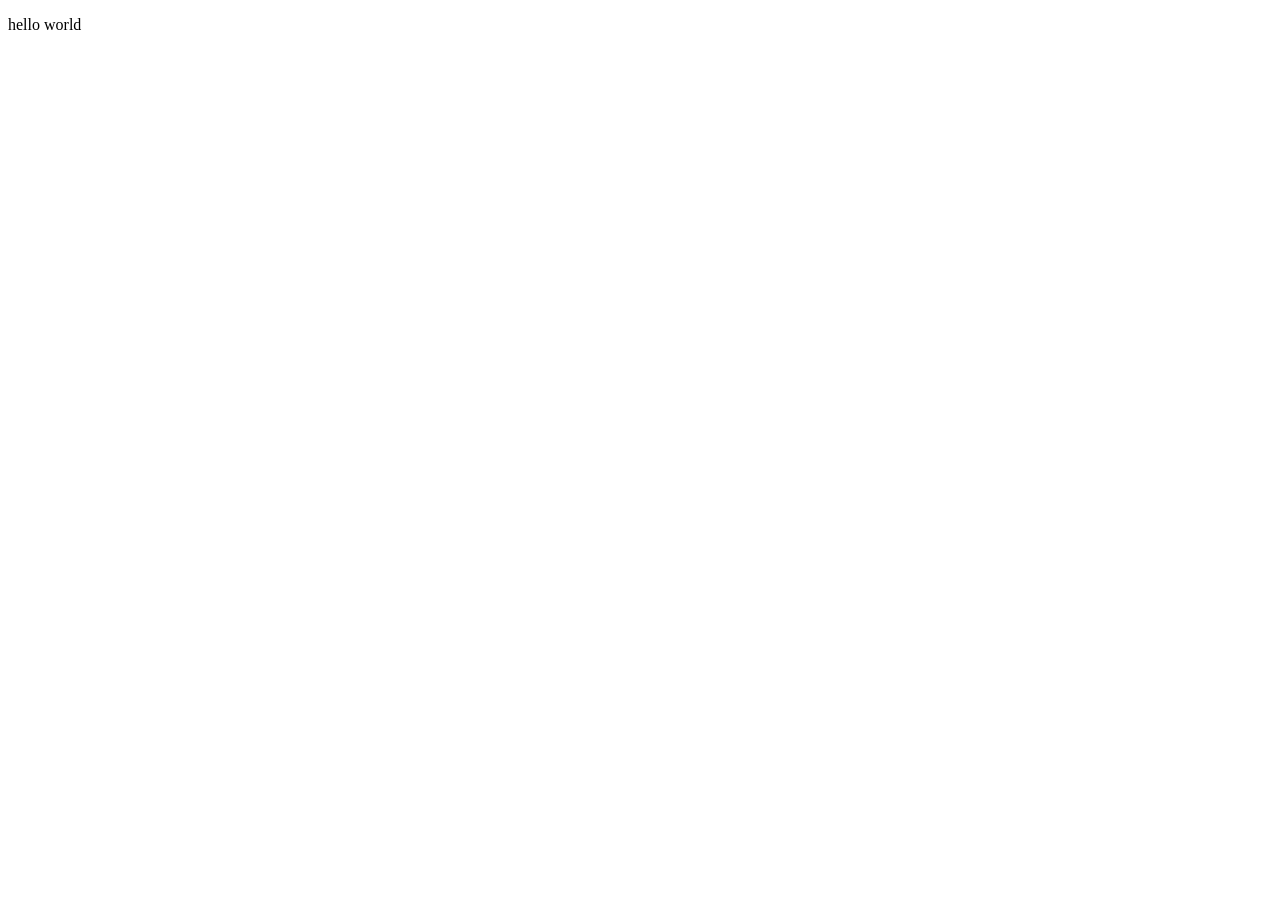
==== websiteProject/index.html @ 79d22173 "added hello world" ====
<!DOCTYPE html>
<html lang="en">
  <head>
    <meta charset="UTF-8">
    <title>Fork Me! FCC: Test Suite Template</title>
    <link rel="stylesheet" href="css/style.css">
  </head>

  <body>
    <script src="https://cdn.freecodecamp.org/testable-projects-fcc/v1/bundle.js"></script>

    <p>hello world</p>
    <script  src="js/index.js"></script>
  </body>
</html>
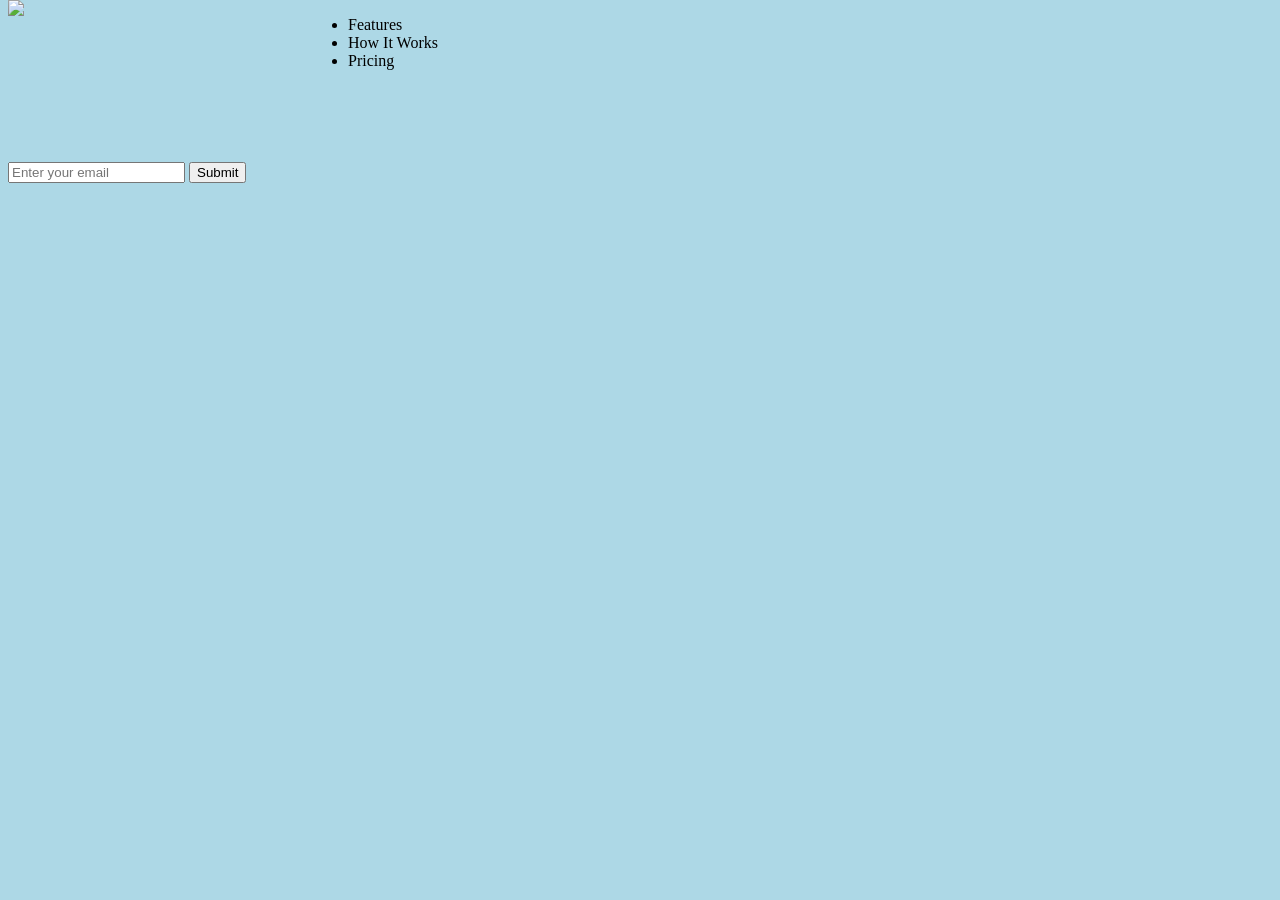
==== commit 90556351: "added html" ====
--- a/websiteProject/index.html
+++ b/websiteProject/index.html
@@ -2,14 +2,30 @@
 <html lang="en">
   <head>
     <meta charset="UTF-8">
-    <title>Fork Me! FCC: Test Suite Template</title>
+    <title>Productl Landing Page</title>
     <link rel="stylesheet" href="css/style.css">
   </head>
 
   <body>
     <script src="https://cdn.freecodecamp.org/testable-projects-fcc/v1/bundle.js"></script>
 
-    <p>hello world</p>
+  <header id="header">
+    <img src="https://cdn.freecodecamp.org/testable-projects-fcc/images/product-landing-page-logo.png" id="header-img">
+    <nav id="nav-bar">
+      <ul>
+        <li><a class="nav-link" href="#features">Features</a></li>
+        <li><a class="nav-link" href="#how-it-works">How It Works</a></li>
+        <li><a class="nav-link" href="#pricing">Pricing</a></li>
+      </ul>
+    </nav>
+  </header>
+  <video src="https://www.youtube-nocookie.com/embed/y8Yv4pnO7qc?rel=0&amp;controls=0&amp;showinfo=0" id="video"></video>
+  <form action="https://www.freecodecamp.com/email-submit" id="form">
+    <input type="email" id="email" name = "email"placeholder="Enter your email" required>
+    <input type="submit" id="submit" value="Submit"/>
+  </form>
+
+
     <script  src="js/index.js"></script>
   </body>
 </html>
--- a/websiteProject/css/style.css
+++ b/websiteProject/css/style.css
@@ -0,0 +1,23 @@
+#header-img{
+    width: 300px;
+    hieght: 100px;
+    float: left;
+  }
+  #header{
+    position: fixed;
+    top: 0;
+  }
+  #nav-bar{
+     float: right;
+  }
+  a{
+    text-decoration: none;
+    color: black;
+  }
+  
+  @media screen and (min-width: 480px) {
+    body {
+      background-color: lightblue;
+    }
+  }
+  
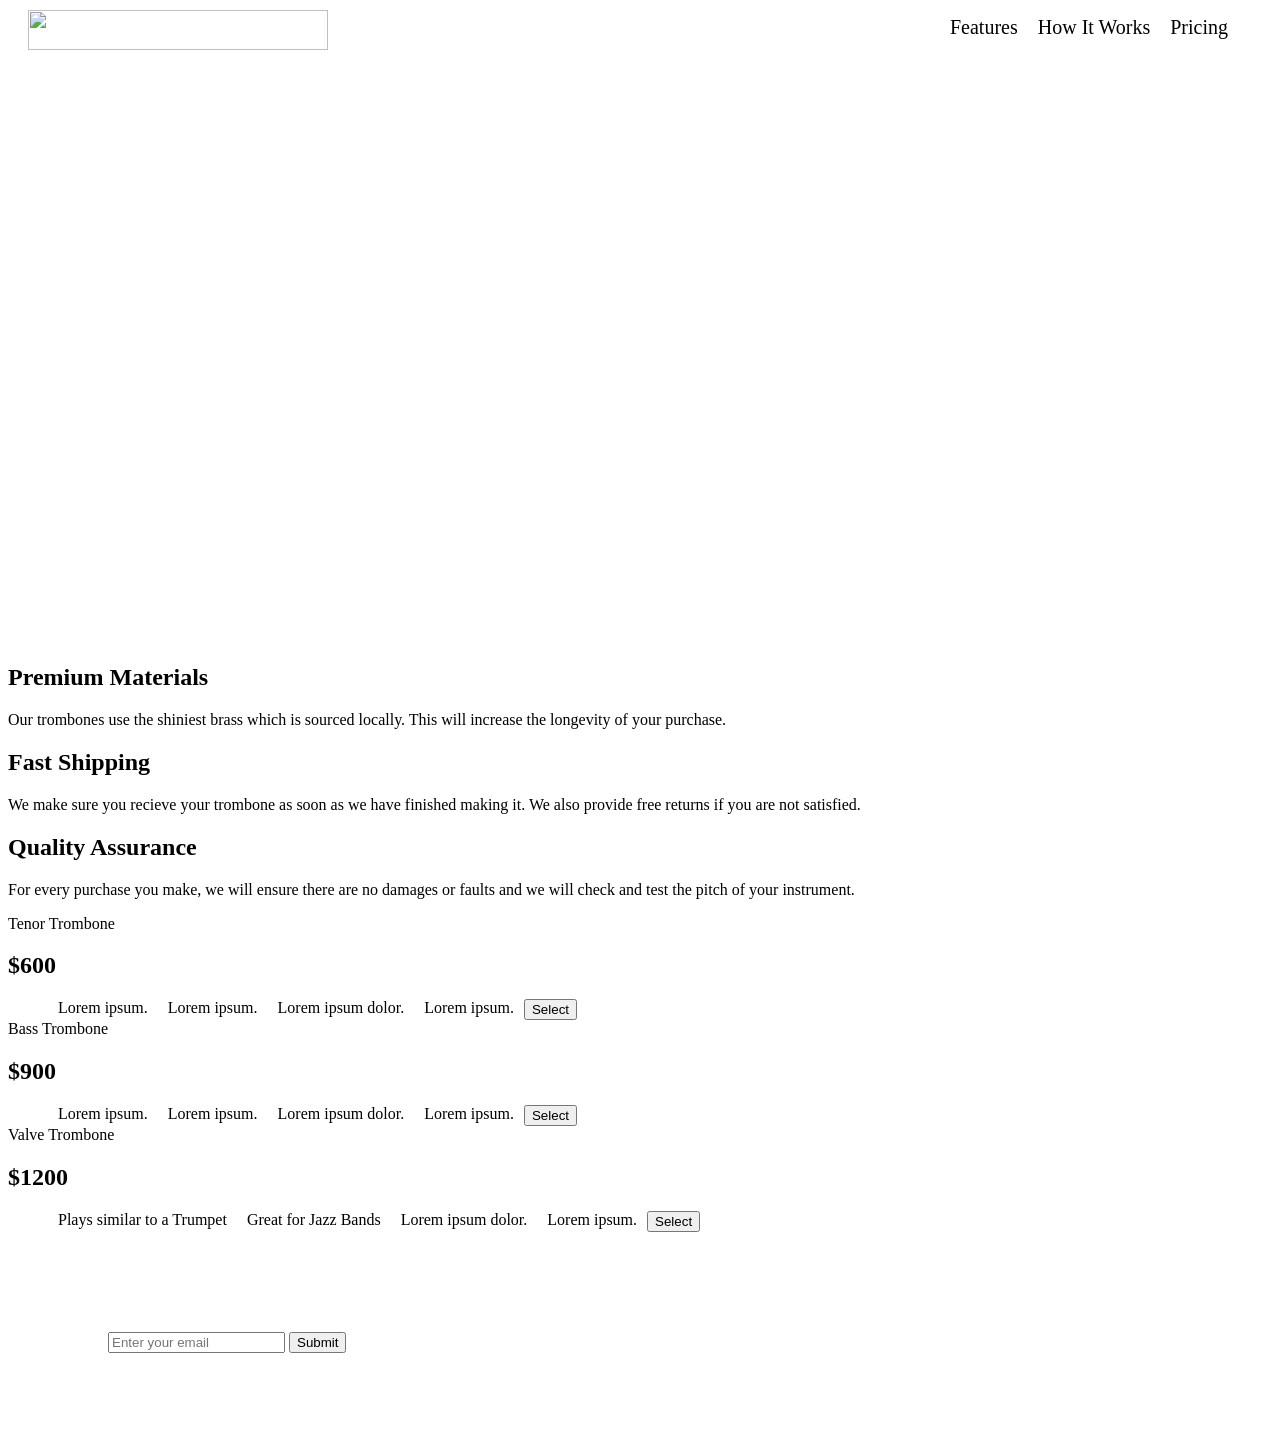
==== commit ea47dd23: "second commit" ====
--- a/websiteProject/index.html
+++ b/websiteProject/index.html
@@ -5,10 +5,6 @@
     <title>Productl Landing Page</title>
     <link rel="stylesheet" href="css/style.css">
   </head>
-
-  <body>
-    <script src="https://cdn.freecodecamp.org/testable-projects-fcc/v1/bundle.js"></script>
-
   <header id="header">
     <img src="https://cdn.freecodecamp.org/testable-projects-fcc/images/product-landing-page-logo.png" id="header-img">
     <nav id="nav-bar">
@@ -18,13 +14,95 @@
         <li><a class="nav-link" href="#pricing">Pricing</a></li>
       </ul>
     </nav>
-  </header>
-  <video src="https://www.youtube-nocookie.com/embed/y8Yv4pnO7qc?rel=0&amp;controls=0&amp;showinfo=0" id="video"></video>
+</header>
+
+<section id="how-it-works">
+      <iframe
+        id="video"
+        height="315"
+        src="https://www.youtube-nocookie.com/embed/y8Yv4pnO7qc?rel=0&amp;controls=0&amp;showinfo=0"
+        frameborder="0"
+        allowfullscreen
+      ></iframe>
+</section>
+
+<section id="features">
+      <div class="grid">
+    <div class="icon"><i class="fa fa-3x fa-fire"></i></div>
+        <div class="desc">
+          <h2>Premium Materials</h2>
+          <p>
+            Our trombones use the shiniest brass which is sourced locally. This
+            will increase the longevity of your purchase.
+          </p>
+        </div>
+      </div>
+      <div class="grid">
+        <div class="icon"><i class="fa fa-3x fa-truck"></i></div>
+        <div class="desc">
+          <h2>Fast Shipping</h2>
+          <p>
+            We make sure you recieve your trombone as soon as we have finished
+            making it. We also provide free returns if you are not satisfied.
+          </p>
+        </div>
+      </div>
+      <div class="grid">
+        <div class="icon">
+          <i class="fa fa-3x fa-battery-full" aria-hidden="true"></i>
+        </div>
+        <div class="desc">
+          <h2>Quality Assurance</h2>
+          <p>
+            For every purchase you make, we will ensure there are no damages or
+            faults and we will check and test the pitch of your instrument.
+          </p>
+        </div>
+      </div>
+</section>
+
+<section id="pricing">
+      <div class="product" id="tenor">
+        <div class="level">Tenor Trombone</div>
+        <h2>$600</h2>
+        <ol>
+          <li>Lorem ipsum.</li>
+          <li>Lorem ipsum.</li>
+          <li>Lorem ipsum dolor.</li>
+          <li>Lorem ipsum.</li>
+        </ol>
+        <button class="btn">Select</button>
+      </div>
+      <div class="product" id="bass">
+        <div class="level">Bass Trombone</div>
+        <h2>$900</h2>
+        <ol>
+          <li>Lorem ipsum.</li>
+          <li>Lorem ipsum.</li>
+          <li>Lorem ipsum dolor.</li>
+          <li>Lorem ipsum.</li>
+        </ol>
+        <button class="btn">Select</button>
+      </div>
+      <div class="product" id="valve">
+        <div class="level">Valve Trombone</div>
+        <h2>$1200</h2>
+        <ol>
+          <li>Plays similar to a Trumpet</li>
+          <li>Great for Jazz Bands</li>
+          <li>Lorem ipsum dolor.</li>
+          <li>Lorem ipsum.</li>
+        </ol>
+        <button class="btn">Select</button>
+      </div>
+    </section>
+
+<div id="form-section">
   <form action="https://www.freecodecamp.com/email-submit" id="form">
-    <input type="email" id="email" name = "email"placeholder="Enter your email" required>
+    <input type="email" id="email" name = "email" placeholder="Enter your email" required>
     <input type="submit" id="submit" value="Submit"/>
   </form>
-
+</div>
 
     <script  src="js/index.js"></script>
   </body>
--- a/websiteProject/css/style.css
+++ b/websiteProject/css/style.css
@@ -1,23 +1,60 @@
 #header-img{
-    width: 300px;
-    hieght: 100px;
-    float: left;
-  }
-  #header{
-    position: fixed;
-    top: 0;
-  }
-  #nav-bar{
-     float: right;
-  }
-  a{
-    text-decoration: none;
-    color: black;
-  }
-  
-  @media screen and (min-width: 480px) {
-    body {
-      background-color: lightblue;
-    }
-  }
-  +  width: 300px;
+  height: 40px;
+  margin: 10px 0 0 20px;
+}
+
+#header{
+width: 100%;
+position: fixed;
+top: 0;
+display: flex;
+justify-content: between;
+}
+
+nav{
+width: 100%;
+display: flex;
+justify-content: flex-end;
+}
+
+#nav-bar {
+margin-right: 50px;
+}
+
+li{
+color: black;
+list-style-type: none;
+float: left;
+padding: 0 10px;
+}
+
+a {
+text-decoration: none;
+color: #000;
+font-size: 20px;
+}
+
+#form-section {
+margin: 100px 100px;
+display: flex;
+align-items: center;
+}
+
+#how-it-works{
+width: 100%;
+margin: 80px 400px;  
+}
+
+#video {
+width: 1000px;
+height: 500px;
+margin-left: auto;
+margin-right: auto;
+}
+
+@media (max-width: 650px) {
+nav > ul {
+  flex-direction: column;
+}
+}
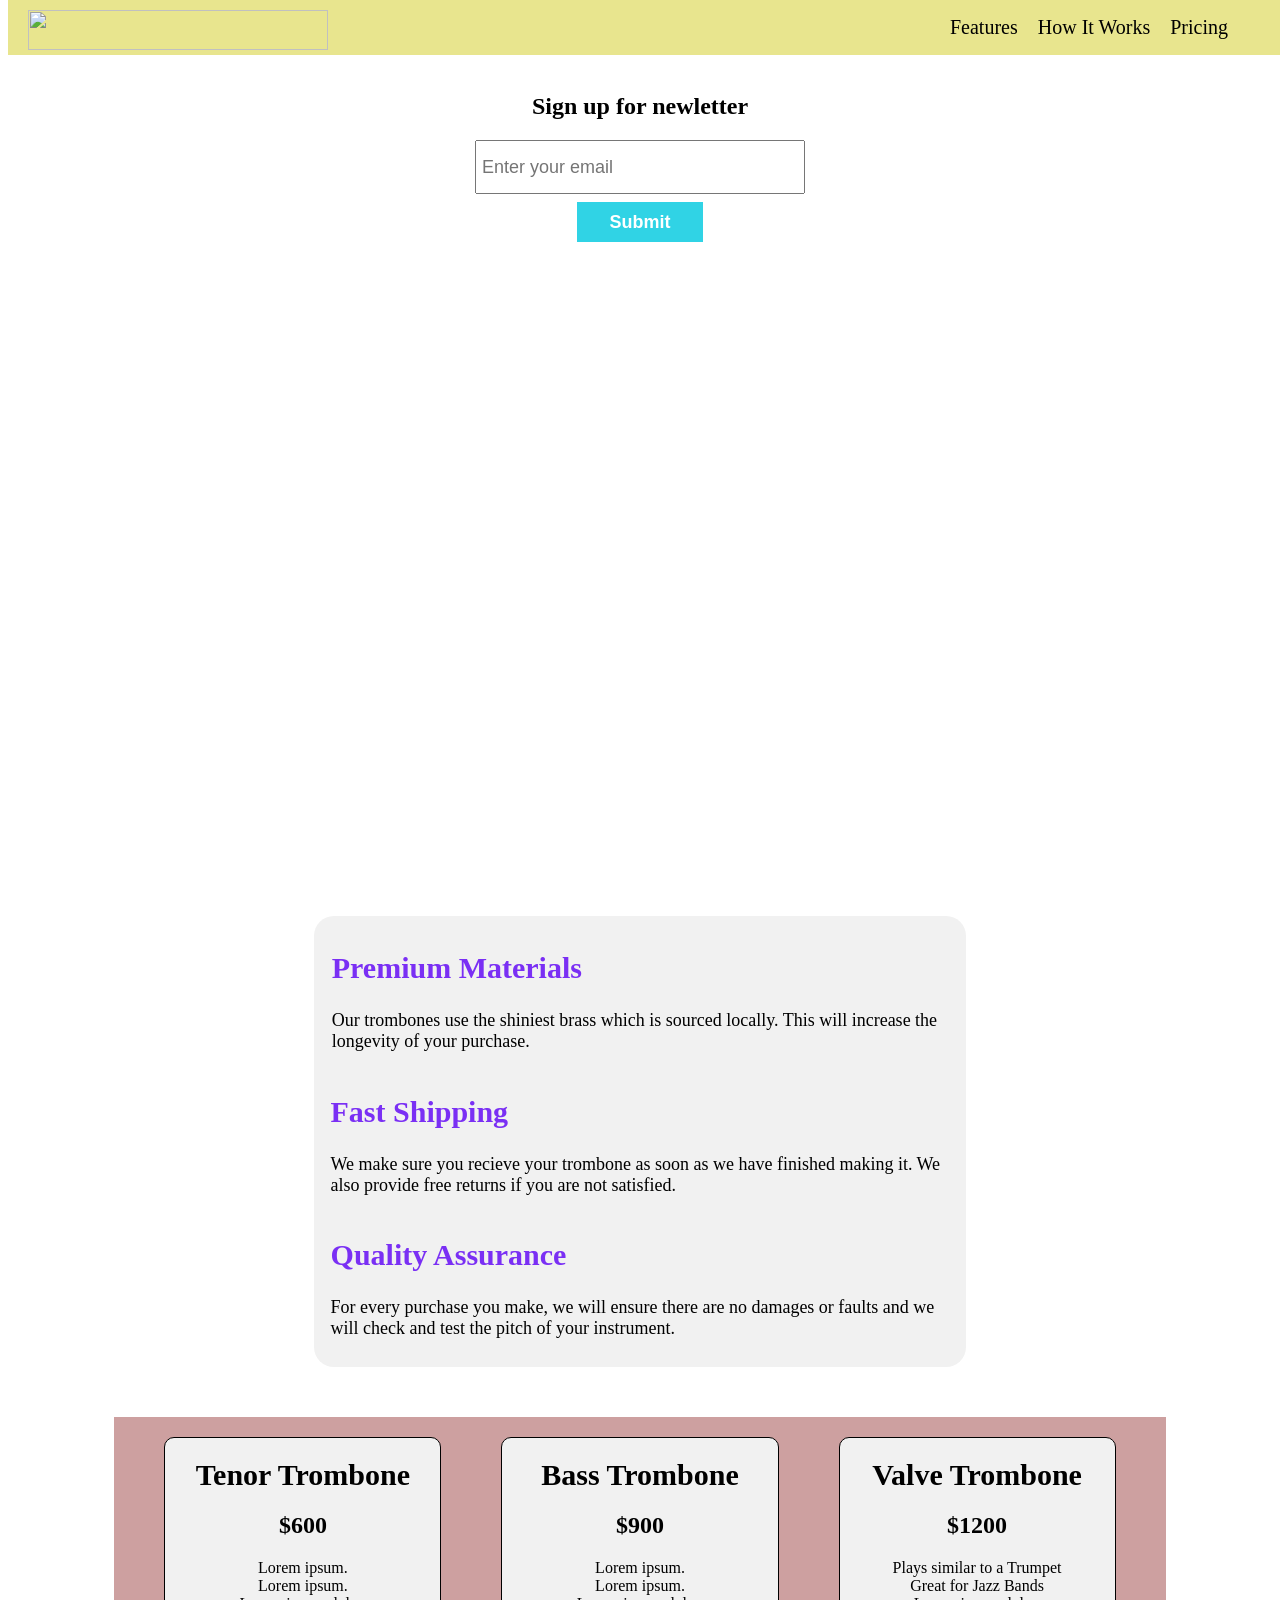
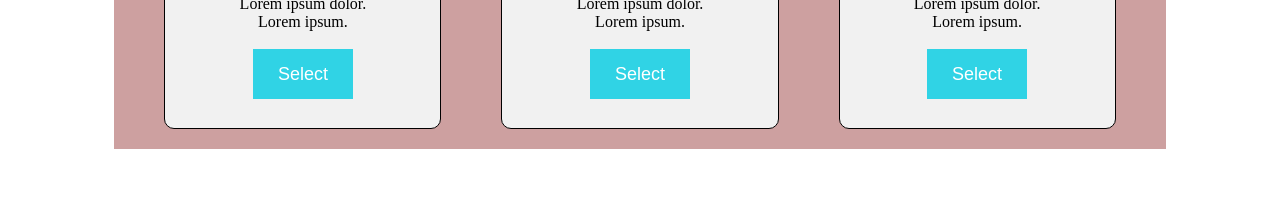
==== commit 3f6f851b: "refactor: entire page design" ====
--- a/websiteProject/index.html
+++ b/websiteProject/index.html
@@ -14,96 +14,101 @@
         <li><a class="nav-link" href="#pricing">Pricing</a></li>
       </ul>
     </nav>
-</header>
+  </header>
 
-<section id="how-it-works">
-      <iframe
-        id="video"
-        height="315"
-        src="https://www.youtube-nocookie.com/embed/y8Yv4pnO7qc?rel=0&amp;controls=0&amp;showinfo=0"
-        frameborder="0"
-        allowfullscreen
-      ></iframe>
-</section>
+    <div id="container">
+      <div id="form-section">
+        <h2>Sign up for newletter</h2>
+        <form action="https://www.freecodecamp.com/email-submit" id="form">
+          <input type="email" id="email" name = "email" placeholder="Enter your email" required>
+          <br>
+          <input type="submit" id="submit" value="Submit"/>
+        </form>
+      </div>
 
-<section id="features">
-      <div class="grid">
-    <div class="icon"><i class="fa fa-3x fa-fire"></i></div>
-        <div class="desc">
-          <h2>Premium Materials</h2>
-          <p>
-            Our trombones use the shiniest brass which is sourced locally. This
-            will increase the longevity of your purchase.
-          </p>
+      <section id="how-it-works">
+        <iframe
+          id="video"
+          height="315"
+          src="https://www.youtube-nocookie.com/embed/y8Yv4pnO7qc?rel=0&amp;controls=0&amp;showinfo=0"
+          frameborder="0"
+          allowfullscreen
+        ></iframe>
+      </section>
+
+      <section id="features">
+        <div class="grid">
+          <div class="icon">
+            <i class="fa fa-3x fa-fire"></i></div>
+            <div class="desc">
+              <h2>Premium Materials</h2>
+              <p>
+                Our trombones use the shiniest brass which is sourced locally. This
+                will increase the longevity of your purchase.
+              </p>
+          </div>
         </div>
-      </div>
-      <div class="grid">
-        <div class="icon"><i class="fa fa-3x fa-truck"></i></div>
-        <div class="desc">
-          <h2>Fast Shipping</h2>
-          <p>
-            We make sure you recieve your trombone as soon as we have finished
-            making it. We also provide free returns if you are not satisfied.
-          </p>
+        <div class="grid">
+          <div class="icon">
+            <i class="fa fa-3x fa-truck"></i></div>
+          <div class="desc">
+            <h2>Fast Shipping</h2>
+            <p>
+              We make sure you recieve your trombone as soon as we have finished
+              making it. We also provide free returns if you are not satisfied.
+            </p>
+          </div>
         </div>
-      </div>
-      <div class="grid">
-        <div class="icon">
-          <i class="fa fa-3x fa-battery-full" aria-hidden="true"></i>
+        <div class="grid">
+          <div class="icon">
+            <i class="fa fa-3x fa-battery-full" aria-hidden="true"></i>
+          </div>
+          <div class="desc">
+            <h2>Quality Assurance</h2>
+            <p>
+              For every purchase you make, we will ensure there are no damages or
+              faults and we will check and test the pitch of your instrument.
+            </p>
+          </div>
         </div>
-        <div class="desc">
-          <h2>Quality Assurance</h2>
-          <p>
-            For every purchase you make, we will ensure there are no damages or
-            faults and we will check and test the pitch of your instrument.
-          </p>
+      </section>
+
+      <section id="pricing">
+        <div class="product" id="tenor">
+          <div class="level">Tenor Trombone</div>
+          <h2>$600</h2>
+          <ol>
+            <li>Lorem ipsum.</li>
+            <li>Lorem ipsum.</li>
+            <li>Lorem ipsum dolor.</li>
+            <li>Lorem ipsum.</li>
+          </ol>
+          <button class="btn">Select</button>
         </div>
-      </div>
-</section>
-
-<section id="pricing">
-      <div class="product" id="tenor">
-        <div class="level">Tenor Trombone</div>
-        <h2>$600</h2>
-        <ol>
-          <li>Lorem ipsum.</li>
-          <li>Lorem ipsum.</li>
-          <li>Lorem ipsum dolor.</li>
-          <li>Lorem ipsum.</li>
-        </ol>
-        <button class="btn">Select</button>
-      </div>
-      <div class="product" id="bass">
-        <div class="level">Bass Trombone</div>
-        <h2>$900</h2>
-        <ol>
-          <li>Lorem ipsum.</li>
-          <li>Lorem ipsum.</li>
-          <li>Lorem ipsum dolor.</li>
-          <li>Lorem ipsum.</li>
-        </ol>
-        <button class="btn">Select</button>
-      </div>
-      <div class="product" id="valve">
-        <div class="level">Valve Trombone</div>
-        <h2>$1200</h2>
-        <ol>
-          <li>Plays similar to a Trumpet</li>
-          <li>Great for Jazz Bands</li>
-          <li>Lorem ipsum dolor.</li>
-          <li>Lorem ipsum.</li>
-        </ol>
-        <button class="btn">Select</button>
-      </div>
-    </section>
-
-<div id="form-section">
-  <form action="https://www.freecodecamp.com/email-submit" id="form">
-    <input type="email" id="email" name = "email" placeholder="Enter your email" required>
-    <input type="submit" id="submit" value="Submit"/>
-  </form>
-</div>
-
+        <div class="product" id="bass">
+          <div class="level">Bass Trombone</div>
+          <h2>$900</h2>
+          <ol>
+            <li>Lorem ipsum.</li>
+            <li>Lorem ipsum.</li>
+            <li>Lorem ipsum dolor.</li>
+            <li>Lorem ipsum.</li>
+          </ol>
+          <button class="btn">Select</button>
+        </div>
+        <div class="product" id="valve">
+          <div class="level">Valve Trombone</div>
+          <h2>$1200</h2>
+          <ol>
+            <li>Plays similar to a Trumpet</li>
+            <li>Great for Jazz Bands</li>
+            <li>Lorem ipsum dolor.</li>
+            <li>Lorem ipsum.</li>
+          </ol>
+          <button class="btn">Select</button>
+        </div>
+      </section>
+    </div>
     <script  src="js/index.js"></script>
   </body>
 </html>
--- a/websiteProject/css/style.css
+++ b/websiteProject/css/style.css
@@ -1,60 +1,174 @@
+#container {
+  width: 100%;
+  overscroll-behavior: none;
+}
+
 #header-img{
   width: 300px;
   height: 40px;
   margin: 10px 0 0 20px;
+  
 }
 
 #header{
-width: 100%;
-position: fixed;
-top: 0;
-display: flex;
-justify-content: between;
+  width: 100%;
+  position: fixed;
+  top: 0;
+  display: flex;
+  justify-content: between;
+  overflow: hidden;
+  background-color: #E8E58E;
 }
 
 nav{
-width: 100%;
-display: flex;
-justify-content: flex-end;
+  width: 100%;
+  display: flex;
+  justify-content: flex-end;
 }
 
 #nav-bar {
-margin-right: 50px;
+  margin-right: 50px;
 }
 
-li{
-color: black;
-list-style-type: none;
-float: left;
-padding: 0 10px;
+#nav-bar ul li{
+  color: black;
+  list-style-type: none;
+  float: left;
+  padding: 0 10px;
 }
 
 a {
-text-decoration: none;
-color: #000;
-font-size: 20px;
+  text-decoration: none;
+  color: #000;
+  font-size: 20px;
 }
 
 #form-section {
-margin: 100px 100px;
-display: flex;
-align-items: center;
+  width: 50%;
+  margin-top: 5%;
+  margin-left: auto;
+  margin-right: auto;
+  display: block;
+  padding: 10px;
+}
+
+#form-section h2 {
+  text-align: center;
+}
+
+#form-section #form {
+  text-align: center;
+}
+
+#email {
+  width: 50%;
+  height: 40px;
+  font-size: 18px;
+  padding: 5px;
+}
+
+#submit {
+  width: 20%;
+  height: 40px;
+  margin-top: 8px;
+  color: #fff;
+  font-size: 18px;
+  font-weight: bold;
+  background-color: #30D3E5;
+  border: 0;
 }
 
 #how-it-works{
-width: 100%;
-margin: 80px 400px;  
+  margin: 80px 400px;  
 }
 
 #video {
-width: 1000px;
-height: 500px;
-margin-left: auto;
-margin-right: auto;
+  width: 1000px;
+  height: 500px;
+  margin-left: auto;
+  margin-right: auto;
+}
+  
+@media (max-width: 650px) {
+  nav > ul {
+    flex-direction: column;
+  }
 }
 
-@media (max-width: 650px) {
-nav > ul {
-  flex-direction: column;
+#features {
+  background-color: #F1F1F1;
+  width: 50%;
+  margin-left: auto;
+  margin-right: auto;
+  padding: 10px;
+  border-radius: 20px;
 }
+
+.desc > h2 {
+  color: #7A2FF4;
+  font-size: 30px;
 }
+
+.desc > p {
+  font-size: 18px;
+}
+
+.icon {
+  height: 10px;
+  width: 10px;
+  color: green;
+}
+
+.grid {
+  display: flex;
+}
+
+#pricing {
+  width: 80%;
+  height: auto;
+  margin-left: auto;
+  margin-right: auto;
+  display: flex;
+  background-color: #CDA0A0;
+  margin-top: 50px;
+  margin-bottom: 50px;
+  padding: 20px;
+}
+
+.product {
+  background-color: #F1F1F1;
+  border: solid 1px;
+  height: 250px;
+  width: 100%;
+  margin: 0 30px;
+  padding: 20px;
+  text-align: center;
+  border-radius: 10px;
+}
+
+.level {
+  font-size: 30px;
+  font-weight: bolder;
+  background-color: #F1F1F1;
+}
+
+ol{
+  height: 40px;
+  margin-bottom: 50px;
+  color: black;
+  list-style-type: none;
+  padding: 0 10px;
+}
+
+.btn {
+  display: block;
+  width: 100px;
+  height: 50px;
+  margin-left: auto;
+  margin-right: auto;
+  background-color: #30D3E5;
+  color: #fff;
+  font-size: 18px;
+  border: 0;
+}
+  
